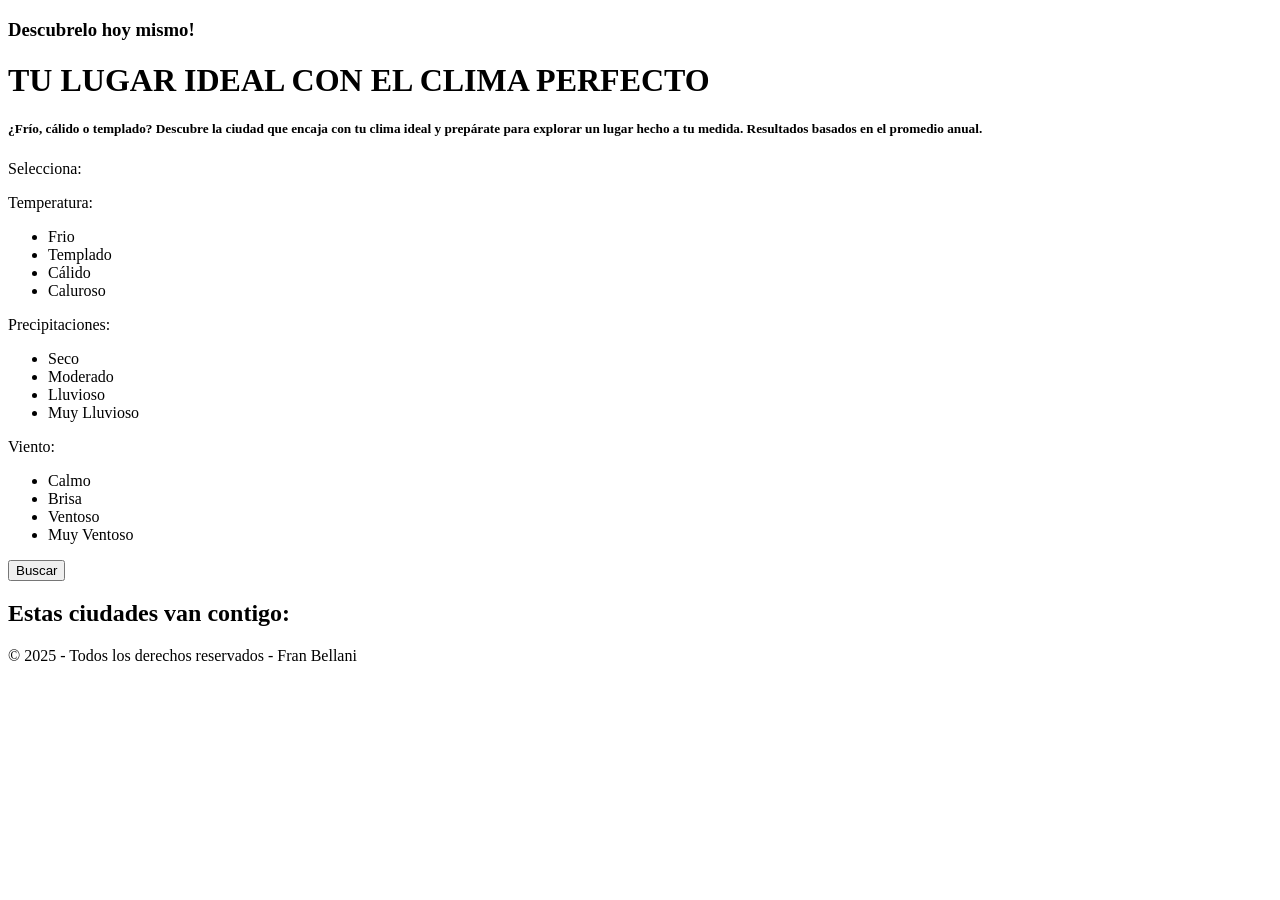
==== index2.html @ f3169b80 "ordeno con grid" ====
<!DOCTYPE html>
<html lang="es">
<head>
  <meta charset="UTF-8" />
  <meta name="viewport" content="width=device-width, initial-scale=1.0" />
  <title>Página Responsive</title>
  <link rel="stylesheet" href="./styles/estilos2.css">
  <style>
    @import url("https://fonts.googleapis.com/css2?family=Playwrite+VN&family=Roboto+Condensed:ital,wght@0,100..900;1,100..900&family=Roboto:ital,wght@0,100..900;1,100..900&display=swap");
  </style>
</head>
<body>
  <div class="grid-container">
    <!-- Columna Principal: Contenido (Izquierda) -->
    <div class="primary-column">
      <div class="titles">
        <h3>Descubrelo hoy mismo!</h3>
      <h1>TU LUGAR IDEAL CON EL CLIMA PERFECTO</h1>       
      <h5>
        ¿Frío, cálido o templado? Descubre la ciudad que encaja con tu clima
        ideal y prepárate para explorar un lugar hecho a tu medida. Resultados basados en el promedio anual.
      </h5>
      </div>
      <!-- Menú Dropdown -->
      <div class="dropholder">
        <p>Selecciona:</p>      
        <div id="temperatura" class="dropdown-container">
          <div class="dropdown">
            <p><i class="fa fa-foursquare"></i> Temperatura:</p>
          </div>
          <ul class="menu">
            <li><i class="fa fa-thumbs-down"></i> Frio</li>
            <li><i class="fa fa-thumbs-up"></i> Templado</li>
            <li><i class="fa fa-bolt"></i>Cálido</li>   
            <li><i class="fa fa-bolt"></i>Caluroso</li>       
          </ul>
        </div>      
        <div id="precipitaciones" class="dropdown-container">
          <div class="dropdown">
            <p><i class="fa fa-foursquare"></i> Precipitaciones:</p>
          </div>
          <ul  class="menu">
            <li><i class="fa fa-thumbs-down"></i>Seco</li>
            <li><i class="fa fa-thumbs-up"></i>Moderado</li>
            <li><i class="fa fa-bolt"></i>Lluvioso</li>    
            <li><i class="fa fa-bolt"></i>Muy Lluvioso</li>   
          </ul>
        </div>      
        <div id="viento" class="dropdown-container">
          <div class="dropdown">
            <p><i class="fa fa-foursquare"></i> Viento:</p>
          </div>
          <ul class="menu">
            <li><i class="fa fa-thumbs-down"></i>Calmo</li>
            <li><i class="fa fa-thumbs-up"></i>Brisa</li>
            <li><i class="fa fa-bolt"></i>Ventoso</li>    
            <li><i class="fa fa-bolt"></i>Muy Ventoso</li> 
          </ul>
        </div>       
      <button id="btn_buscar" class="custom-btn">Buscar</button>
      </div>  
    </div>
    <!-- Columna de Resultados: (Derecha) -->
    <div class="secondary-column">
      <h2 id="tituloResultados">Estas ciudades van contigo:</h2>
      <div class="resultados" id="resultados"></div>  
    </div>
  </div>  
  <!-- Footer -->
  <footer>
    <p>© 2025 - Todos los derechos reservados - Fran Bellani</p>
  </footer> 

</body>
</html>
<script src="https://code.jquery.com/jquery-3.6.0.min.js"></script>
<script src="./js/mains2.js"></script>
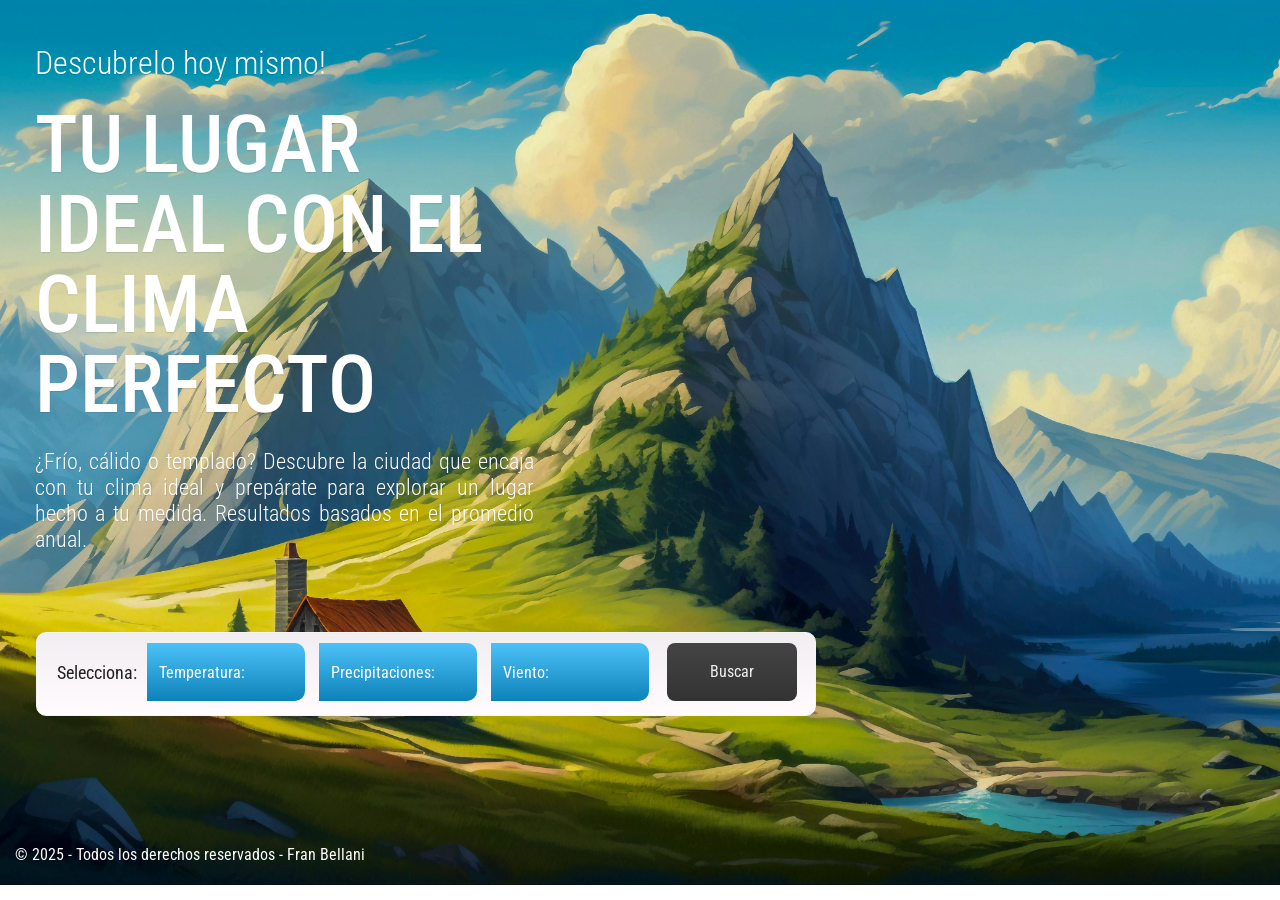
==== commit c23cb278: "corrijo mensaje de error" ====
--- a/index2.html
+++ b/index2.html
@@ -31,7 +31,7 @@
           <ul class="menu">
             <li><i class="fa fa-thumbs-down"></i> Frio</li>
             <li><i class="fa fa-thumbs-up"></i> Templado</li>
-            <li><i class="fa fa-bolt"></i>Cálido</li>   
+            <li><i class="fa fa-bolt"></i>Calido</li>   
             <li><i class="fa fa-bolt"></i>Caluroso</li>       
           </ul>
         </div>      
@@ -62,7 +62,7 @@
     </div>
     <!-- Columna de Resultados: (Derecha) -->
     <div class="secondary-column">
-      <h2 id="tituloResultados">Estas ciudades van contigo:</h2>
+      <h2 id="tituloResultados">Tu destino ideal te espera en:</h2>
       <div class="resultados" id="resultados"></div>  
     </div>
   </div>  
--- a/styles/estilos2.css
+++ b/styles/estilos2.css
@@ -0,0 +1,314 @@
+/* Estilos globales */
+* {
+  margin: 0;
+  padding: 0;
+  box-sizing: border-box;
+}
+body {
+  font-family: "Roboto Condensed", sans-serif;
+  color: #fff;
+  background-image: url("../assets/background1.jpeg");
+  background-size: cover;
+  background-position: center;
+  background-repeat: no-repeat;  
+  height: 100%; /* Asegura que el html y body tengan 100% de alto */
+  margin: 0; /* Elimina los márgenes predeterminados */
+
+}
+
+/* Propiedades comunes a h1, h3 y h5 */
+h1,
+h3,
+h5 {
+  font-family: "Roboto Condensed", serif;
+  font-optical-sizing: auto;
+  font-style: normal;
+  text-shadow: 0.5px 0.5px 1px rgba(0, 0, 0, 0.1);
+}
+
+/* Estilo para h1 */
+h1 {
+  font-weight: 500;
+  font-size: 5rem;
+  line-height: 1; /* Reduce el espacio entre líneas */
+  margin: 0.8rem 0;
+  max-width: 70%;
+}
+
+/* Estilo para h3 */
+h3 {
+  font-weight: 300;
+  font-size: 2rem;
+  text-align: justify;
+}
+
+/* Estilo para h5 */
+h5 {
+  font-weight: 300;
+  font-size: 1.4rem;
+  text-align: justify;
+  max-width: 70%;
+}
+/* Contenedor Grid principal */
+.grid-container {
+  display: grid;
+  grid-template-columns: 60% 40%;
+  gap: 5px;
+  margin: 0; /* Elimina los márgenes predeterminados */
+  height: 90vh; /* El contenedor ocupará el alto completo de la ventana */
+}
+/* Columna Principal: Contenido (Izquierda) */
+.primary-column {
+  grid-column: 1;
+  display: flex;
+  flex-direction: column;
+  justify-content: center;
+  padding: 20px;
+}
+.primary-column .titles {
+  display: flex;
+  flex-direction: column;
+  gap: 10px;
+  margin-bottom: 30px;
+  margin-left: 2%;
+}
+.primary-column h1,
+.primary-column h2,
+.primary-column p {
+  text-align: left;
+}
+/* Placeholder para el menú dropdown */
+
+/* Columna de Resultados (Derecha) */
+.secondary-column {
+  grid-column: 2;
+  display: flex;
+  flex-direction: column;
+  justify-content: center; /* Centra verticalmente */
+  padding: 10px;
+  margin-right: 10%;
+  margin-top: 15%;
+}
+.secondary-column h2 {
+  padding: 2%;
+  font-weight: 400;
+  font-size: 1.2rem;
+  color: rgb(57, 56, 56);
+  background-color: #fff;
+  display: inline-block; /* Para evitar márgenes extra */
+  line-height: 1; /* Reduce el espacio extra de línea */
+  border-radius: 0 10px 0 0;
+}
+.secondary-column {
+  display: none; /* Oculta toda la sección de resultados por defecto */
+}
+.resultados {
+  margin: 0;
+  display: flex;
+  flex-direction: column;
+  gap: 15px;
+  width: 100%;
+  padding: 10px;
+  border-radius: 0 0px 10px 0;
+  background: #fff;
+}
+.ciudad {
+  padding: 10px;
+  border: 1px solid #ddd;
+  border-radius: 4px;
+  background: linear-gradient(#4dc2f8, #0d82b9);
+  color: #fff;
+  border-radius: 0 10px 10px 0;
+}
+/* Footer */
+footer {
+  color: #fff;
+  text-align: center;
+  padding: 15px;
+}
+
+/* Contenedor principal */
+.dropholder {
+  width: 780px;
+  margin: 50px 1rem;
+  padding: 10px 20px;
+  border-radius: 10px;
+  font-size: 18px;
+  color: #222;
+  position: relative;
+  box-sizing: border-box;
+  border: 1px solid #f5f4f5;
+  animation: move 3s ease-in-out infinite;
+  background: linear-gradient(#f1eef1, #fffbff);
+}
+
+/* Animación de la tarjeta */
+@keyframes move {
+  0%,
+  100% {
+    transform: translateY(-10px);
+  }
+  50% {
+    transform: translateY(0);
+  }
+}
+
+@keyframes moveShadow {
+  0%,
+  100% {
+    transform: translateY(10px);
+    opacity: 0.4;
+  }
+  50% {
+    transform: translateY(0);
+    opacity: 1;
+  }
+}
+
+/* Texto dentro del contenedor */
+p {
+  padding-right: 10px;
+  float: left;
+  line-height: 60px;
+}
+
+/* Contenedor individual para cada dropdown */
+.dropdown-container {
+  position: relative;
+  display: inline-block; /* Permite alinear los dropdowns en línea */
+  margin-right: 10px;
+}
+
+/* Estilos del botón dropdown */
+.dropdown {
+  transition: all 0.3s;
+  float: left;
+  width: 158px;
+  height: 58px;
+  padding: 0 12px;
+  border-radius: 0 10px 10px 0;
+  cursor: pointer;
+  background: linear-gradient(#4dc2f8, #0d82b9);
+  position: relative;
+  line-height: 58px;
+  color: white;
+  font-size: 16px;
+}
+
+/* Cambio de color al pasar el mouse */
+.dropdown:hover {
+  background: linear-gradient(#0d82b9, #4dc2f8);
+  transform: translateY(-50%);
+  transform: scale(1.05);
+}
+
+/* Flecha desplegable en el dropdown */
+.dropdown:after {
+  content: "▾";
+  font-size: 1px;
+  position: absolute;
+  right: 15px;
+  top: 18px;
+  display: block;
+}
+
+/* Estilos del menú desplegable */
+.menu {
+  position: absolute;
+  left: 0; /* Se alinea con el dropdown */
+  top: 60px; /* Se coloca justo debajo del dropdown */
+  width: 160px;
+  cursor: pointer;
+  opacity: 0;
+  transform-style: preserve-3d;
+  transform: rotateX(90deg);
+  background: linear-gradient(#4dc2f8, #0d82b9);
+  border: 2px solid #0d82b9;
+  border-radius: 10px;
+  transition: all 0.4s ease-in-out;
+  z-index: 5;
+  overflow: hidden;
+  display: none; /* Oculto por defecto */
+  font-size: 14px;
+}
+
+/* Opciones dentro del menú */
+.menu li {
+  padding: 10px 10px;
+  border-bottom: 1px dotted #fff;
+  color: #e8f8ff;
+  transition: all 0.3s;
+  list-style: none;
+}
+
+/* Hover sobre opciones del menú */
+.menu li:hover {
+  background: linear-gradient(#0d82b9, #4dc2f8);
+  padding-left: 20px;
+}
+
+/* Último elemento sin borde */
+.menu li:last-child {
+  border: none;
+}
+
+/* Clase para mostrar el menú */
+.showMenu {
+  opacity: 1;
+  transform: rotateX(0deg);
+  display: block;
+}
+
+/* Íconos */
+li > i {
+  float: left;
+  padding-top: 3px;
+  padding-right: 8px;
+}
+
+p > i {
+  position: relative;
+  top: 2px;
+}
+
+i {
+  opacity: 0.7;
+}
+
+.custom-btn {
+  position: absolute;
+  background: linear-gradient(#444444, #333333); /* Gris oscuro */
+  color: rgb(241, 238, 238);
+  font-size: 16px;
+  padding: 10px 20px;
+  cursor: pointer;
+  transition: all 0.3s;
+  margin-left: 8px;
+  border-radius: 8px;
+  float: right;
+  height: 58px;
+  width: 130px;
+  line-height: 38px;
+  text-align: center;
+  box-shadow: none; /* Elimina cualquier sombra 3D */
+  outline: none; /* Elimina cualquier contorno que pueda parecer un borde */
+  border: none;
+  font-family: "Roboto Condensed", serif;
+  font-optical-sizing: auto;
+}
+
+.custom-btn:hover {
+  transform: translateY(-50%);
+  transform: scale(1.05);
+  background: linear-gradient(#333333, #444444);
+}
+/* Responsive: En pantallas pequeñas, apilar columnas */
+@media (max-width: 768px) {
+  .grid-container {
+    grid-template-columns: 1fr;
+  }
+  .primary-column,
+  .secondary-column {
+    grid-column: 1;
+  }
+}
